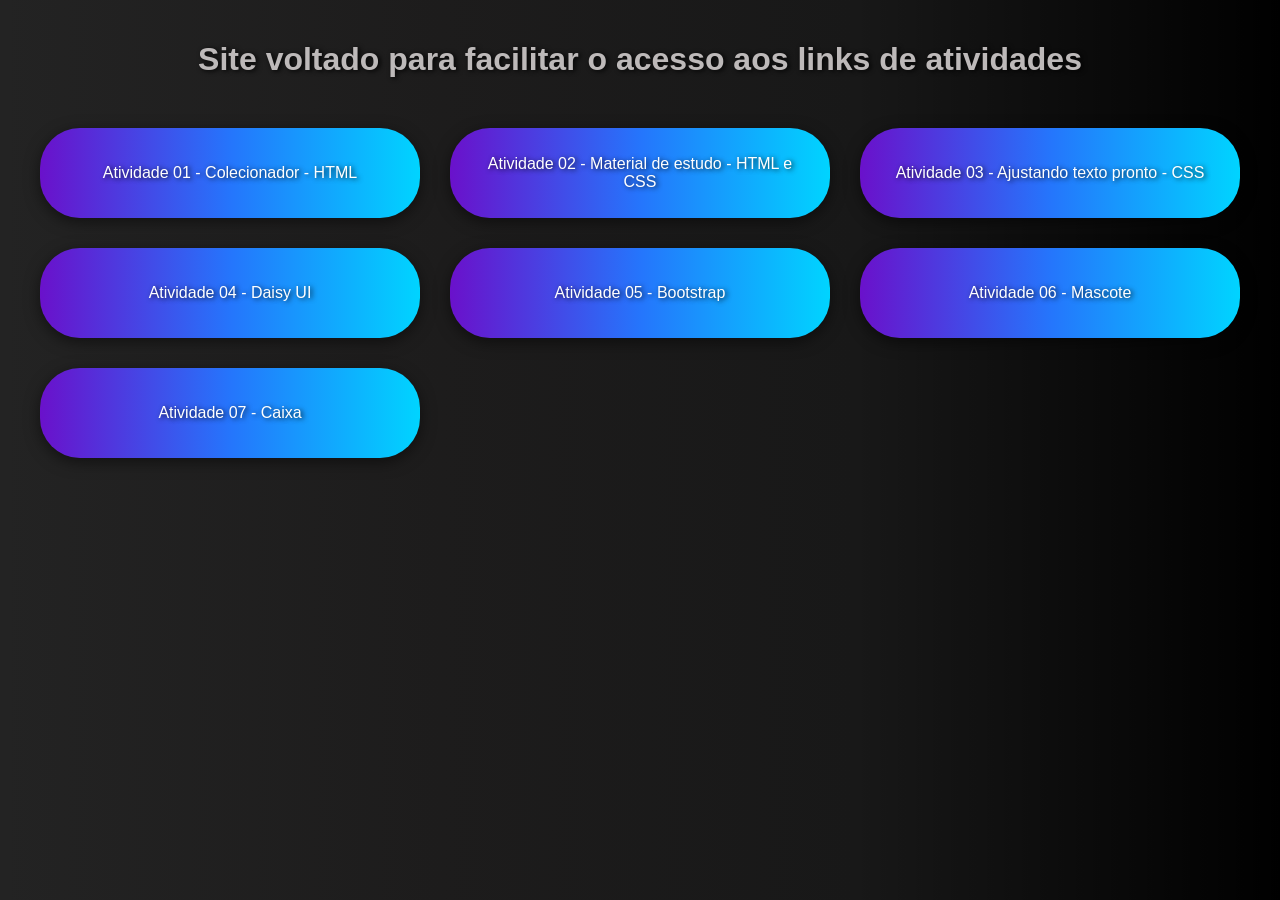
==== index.html @ 44733f4b "Update image source for Activity 07 preview" ====
<!DOCTYPE html>
<html lang="pt-br">
<head>
    <meta charset="UTF-8">
    <meta name="viewport" content="width=device-width, initial-scale=1.0">
    <title>Links para atividades</title>
    <link rel="stylesheet" href="style.css">
</head>
<body>
    <header>
        <h1>Site voltado para facilitar o acesso aos links de atividades</h1>
    </header>

    <main class="container-atividades">
        
        <a href="https://fximis.github.io/front-end.faculdade/Atividades/exc01-colecionador" target="_blank" class="card-link">
            <span class="texto-link">Atividade 01 - Colecionador - HTML</span>
            <div class="preview">
                <img src="sitespreview/Colecionador.png" alt="Preview 1">
            </div>
        </a>

        <a href="https://fximis.github.io/front-end.faculdade/Atividades/exc02-material.de.estudo" target="_blank" class="card-link">
            <span class="texto-link">Atividade 02 - Material de estudo - HTML e CSS</span>
            <div class="preview">
                <img src="sitespreview/Estudos.png" alt="Preview 2">
            </div>
        </a>

        <a href="https://fximis.github.io/front-end.faculdade/Atividades/exc03-css" target="_blank" class="card-link">
            <span class="texto-link">Atividade 03 - Ajustando texto pronto - CSS</span>
            <div class="preview">
                <img src="sitespreview/AlterandoCss.png" alt="Preview 3">
            </div>
        </a>

        <a href="https://fximis.github.io/front-end.faculdade/Atividades/exc04-daisy.ui" target="_blank" class="card-link">
            <span class="texto-link">Atividade 04 - Daisy UI</span>
            <div class="preview">
                <img src="sitespreview/DaisyUI.png" alt="Preview 4">
            </div>
        </a>

         <a href="https://fximis.github.io/front-end.faculdade/Atividades/exc05-bootstrap" target="_blank" class="card-link">
            <span class="texto-link">Atividade 05 - Bootstrap</span>
            <div class="preview">
                <img src="sitespreview/Bootstrap.png" alt="Preview 5">
            </div>
        </a>

         <a href="https://fximis.github.io/front-end.faculdade/Atividades/exc06-mascote" target="_blank" class="card-link">
            <span class="texto-link">Atividade 06 - Mascote</span>
            <div class="preview">
                <img src="sitespreview/Mascote.png" alt="Preview 6">
            </div>
        </a>

         <a href="https://fximis.github.io/front-end.faculdade/Atividades/exc07-caixa/index.html" target="_blank" class="card-link">
            <span class="texto-link">Atividade 07 - Caixa</span>
            <div class="preview">
                <img src="sitespreview/Caixa.png" alt="Preview 7">
            </div>
        </a>

        </main>
</body>
</html>
---- style.css ----
/* Configurações Gerais */
body {
    background-image: linear-gradient(to left, black, rgba(0, 0, 0, 0.904), rgba(14, 13, 13, 0.938), rgba(0, 0, 0, 0.863));
    background-attachment: fixed;
    color: #bdb9b9;
    font-family: 'Franklin Gothic Medium', Arial, sans-serif;
    margin: 0;
    padding: 20px;
}

h1 {
    text-align: center;
    text-shadow: 2px 1px 5px #030303;
    margin-bottom: 50px;
}


.container-atividades {
    display: grid;
    grid-template-columns: repeat(3, 1fr); 
    gap: 30px; 
    max-width: 1200px;
    margin: 0 auto; 
}

.card-link {
    background-image: linear-gradient(to right, #6a11cb, #2575fc, #00d4ff);
    color: white;
    text-decoration: none;
    padding: 20px;
    border-radius: 40px; 
    text-align: center;
    position: relative; 
    box-shadow: 0 4px 15px rgba(0, 0, 0, 0.5);
    transition: all 0.3s ease;
    display: flex;
    justify-content: center;
    align-items: center;
    min-height: 50px;
    text-shadow: 2px 1px 5px #030303cc;
}


.card-link:hover {
    background-image: linear-gradient(to right, #6a11cb, #2575fc, #00d4ff);
    filter: brightness(1.2);
    transform: scale(1.05);
    z-index: 999;
}


.preview {
    display: none; 
    position: absolute;
    top: 100%; 
    left: 50%;
    transform: translateX(-50%);
    width: 250px;
    height: 150px;
    background: #fff;
    border: 4px solid #6a11cb;
    border-radius: 15px;
    overflow: hidden;
    box-shadow: 0 15px 25px rgba(0,0,0,0.5);
    margin-bottom: 15px;
}

.preview img {
    width: 100%;
    height: 100%;
    object-fit: cover; 
}


.card-link:hover .preview {
    display: block;
    z-index: 1000;
}

@media (max-width: 900px) {
    .container-atividades {
        grid-template-columns: 1fr;
    }
}
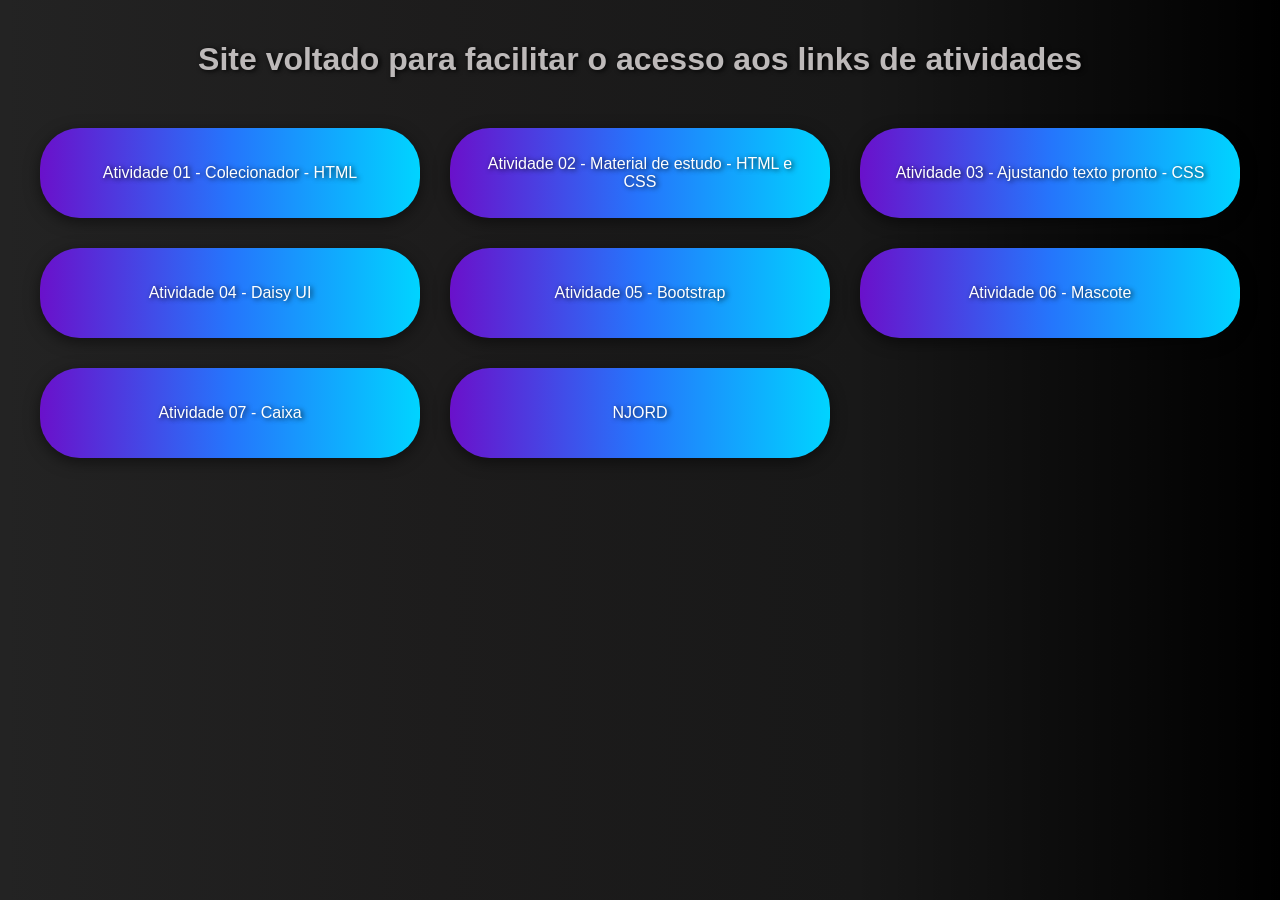
==== commit 1ee9fd0d: "Update iframe height and add NJORD link" ====
--- a/index.html
+++ b/index.html
@@ -58,7 +58,14 @@
          <a href="https://fximis.github.io/front-end.faculdade/Atividades/exc07-caixa/index.html" target="_blank" class="card-link">
             <span class="texto-link">Atividade 07 - Caixa</span>
             <div class="preview">
-                <img src="sitespreview/Caixa.png" alt="Preview 7">
+                 <iframe src="https://fximis.github.io/front-end.faculdade/Atividades/exc07-caixa/index.html"  style="height: 800px; width: 100%; border: none;" title="Preview 7"></iframe>
+            </div>
+        </a>
+
+          <a href="https://github.com/Fximis/front-end.faculdade/blob/main/Atividades/Njord/index.html" target="_blank" class="card-link">
+            <span class="texto-link">NJORD</span>
+            <div class="preview">
+                  <img src="sitespreview/Njord.png" alt="Preview 8">
             </div>
         </a>
 
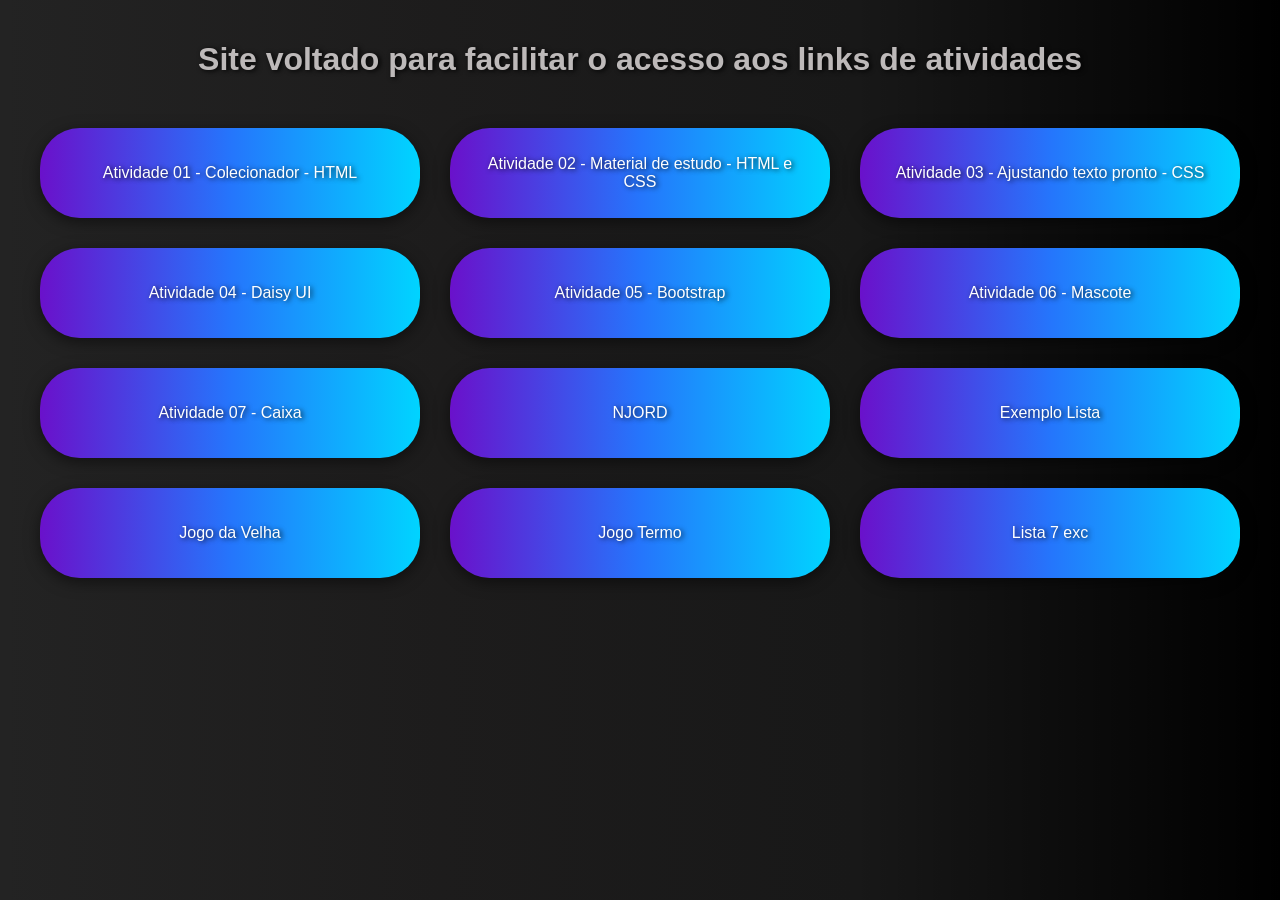
==== commit a2741c36: "Add multiple activity links with previews to index.html" ====
--- a/index.html
+++ b/index.html
@@ -62,13 +62,41 @@
             </div>
         </a>
 
-          <a href="https://github.com/Fximis/front-end.faculdade/blob/main/Atividades/Njord/index.html" target="_blank" class="card-link">
+          <a href="https://fximis.github.io/front-end.faculdade/Atividades/Njord/index.html" target="_blank" class="card-link">
             <span class="texto-link">NJORD</span>
             <div class="preview">
                   <img src="sitespreview/Njord.png" alt="Preview 8">
             </div>
         </a>
 
+        <a href="https://fximis.github.io/front-end.faculdade/Atividades/exc08-exemplo.lista/index.html" target="_blank" class="card-link">
+            <span class="texto-link">Exemplo Lista</span>
+            <div class="preview">
+                <img src="sitespreview/" alt="Preview 9">
+            </div>
+        </a>
+
+        <a href="https://fximis.github.io/front-end.faculdade/Atividades/exc09-jogo.da.velha/index.html" target="_blank" class="card-link">
+            <span class="texto-link">Jogo da Velha</span>
+            <div class="preview">
+                <img src="sitespreview/" alt="Preview 10">
+            </div>
+        </a>
+
+        <a href="https://fximis.github.io/front-end.faculdade/Atividades/exc10-jogo.termo/index.html" target="_blank" class="card-link">
+            <span class="texto-link">Jogo Termo</span>
+            <div class="preview">
+                <img src="sitespreview/" alt="Preview 11">
+            </div>
+        </a>
+
+        <a href="https://fximis.github.io/front-end.faculdade/Atividades/exc11-lista/index.html" target="_blank" class="card-link">
+            <span class="texto-link">Lista 7 exc</span>
+            <div class="preview">
+                <img src="sitespreview/" alt="Preview 11">
+            </div>
+        </a>
+
         </main>
 </body>
 </html>
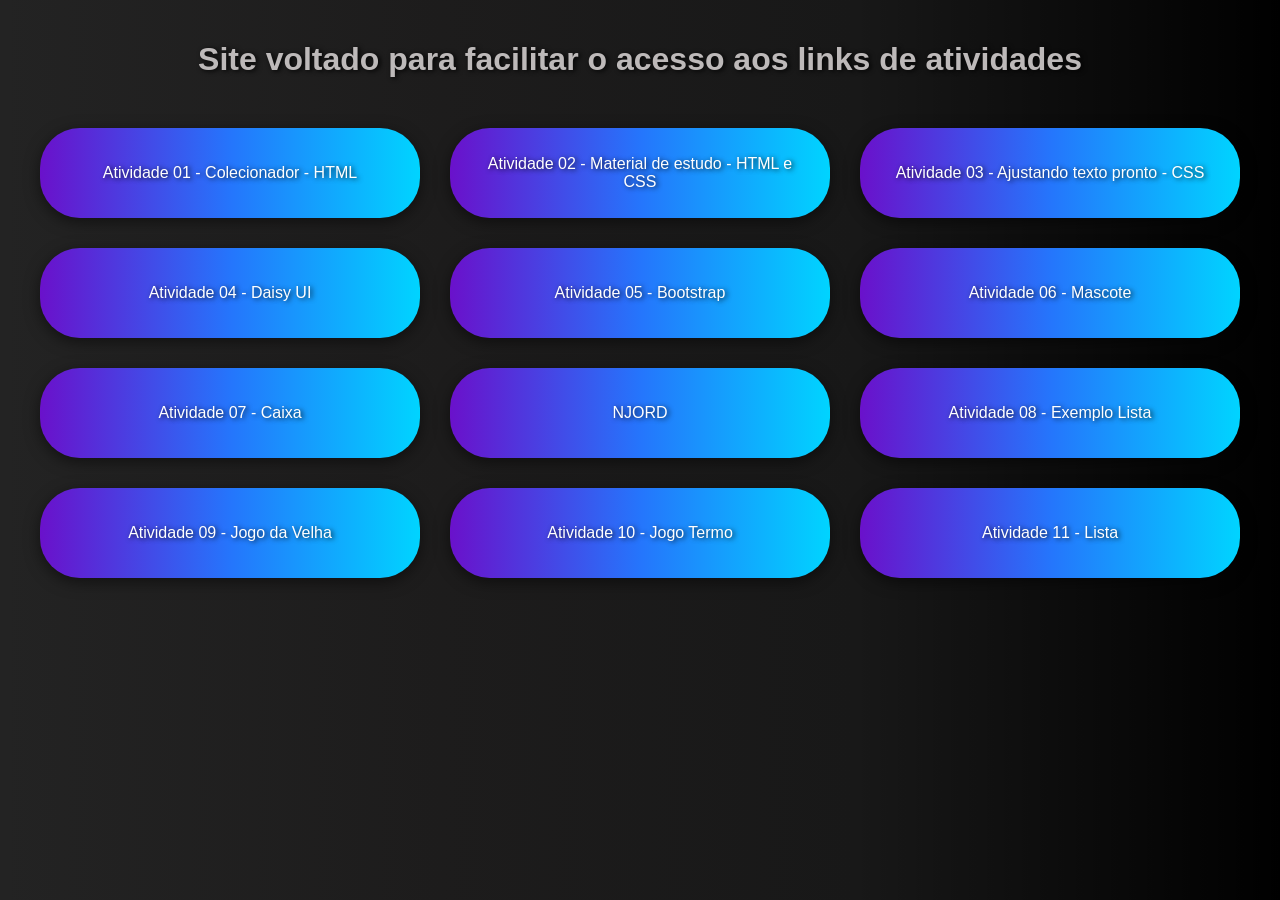
==== commit 350dfea2: "Update activity titles in index.html" ====
--- a/index.html
+++ b/index.html
@@ -70,28 +70,28 @@
         </a>
 
         <a href="https://fximis.github.io/front-end.faculdade/Atividades/exc08-exemplo.lista/index.html" target="_blank" class="card-link">
-            <span class="texto-link">Exemplo Lista</span>
+            <span class="texto-link">Atividade 08 - Exemplo Lista</span>
             <div class="preview">
                 <img src="sitespreview/" alt="Preview 9">
             </div>
         </a>
 
         <a href="https://fximis.github.io/front-end.faculdade/Atividades/exc09-jogo.da.velha/index.html" target="_blank" class="card-link">
-            <span class="texto-link">Jogo da Velha</span>
+            <span class="texto-link">Atividade 09 - Jogo da Velha</span>
             <div class="preview">
                 <img src="sitespreview/" alt="Preview 10">
             </div>
         </a>
 
         <a href="https://fximis.github.io/front-end.faculdade/Atividades/exc10-jogo.termo/index.html" target="_blank" class="card-link">
-            <span class="texto-link">Jogo Termo</span>
+            <span class="texto-link">Atividade 10 - Jogo Termo</span>
             <div class="preview">
                 <img src="sitespreview/" alt="Preview 11">
             </div>
         </a>
 
         <a href="https://fximis.github.io/front-end.faculdade/Atividades/exc11-lista/index.html" target="_blank" class="card-link">
-            <span class="texto-link">Lista 7 exc</span>
+            <span class="texto-link">Atividade 11 - Lista</span>
             <div class="preview">
                 <img src="sitespreview/" alt="Preview 11">
             </div>
